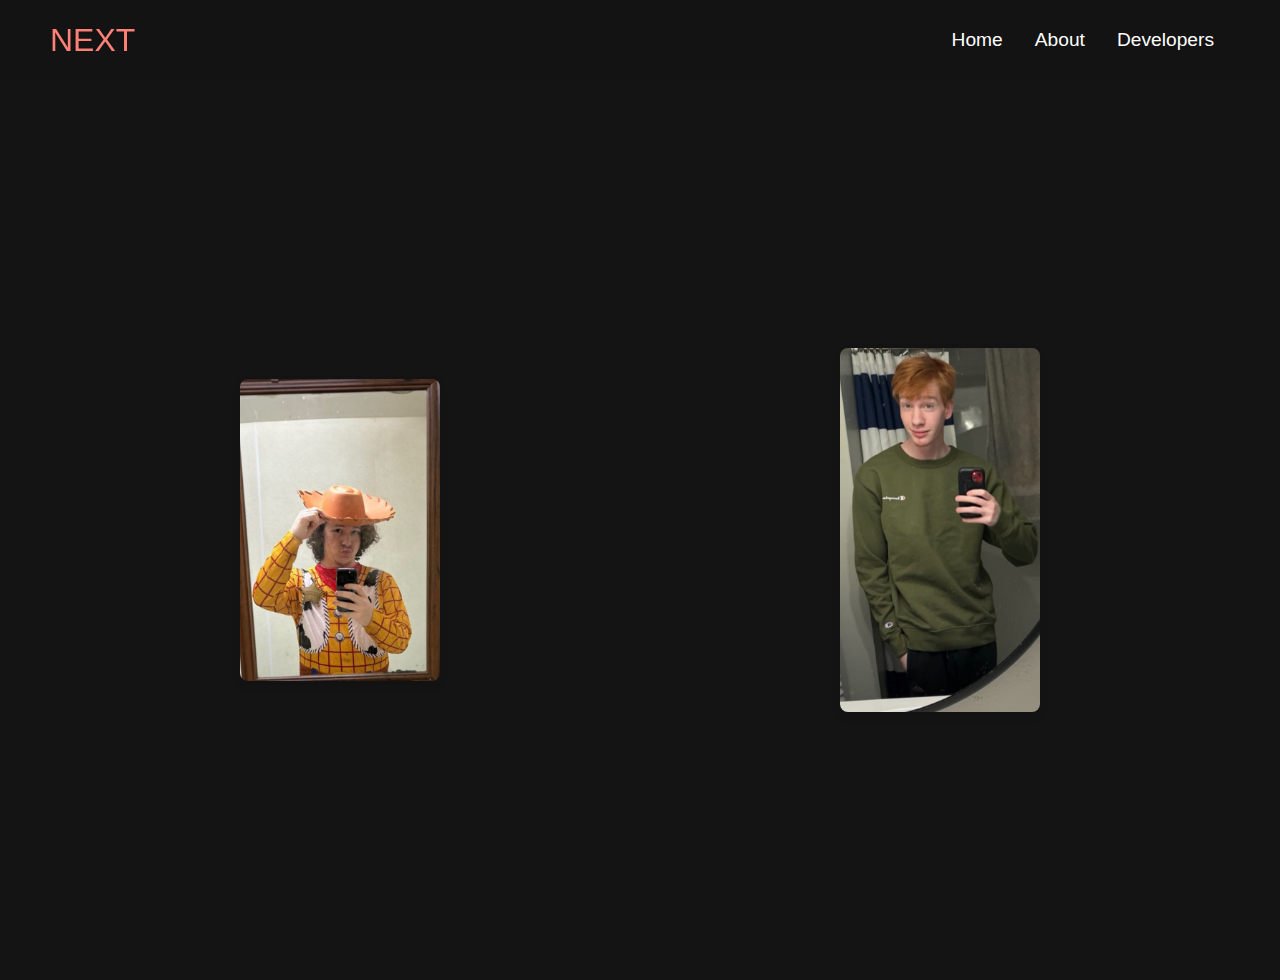
==== website/developer.html @ a8493765 "Folder changes" ====
<!DOCTYPE html>
<html lang="en">

<head>
    <meta charset="UTF-8">
    <meta name="viewport" content="width=device-width, initial-scale=1.0">
    <title>Developers</title>
    <link rel="stylesheet" type="text/css" href="styles.css">
</head>

<body>

    <nav class="navbar">
        <div class="navbar__container">
            <a href="/website/index.html" id="navbar__logo">NEXT</a>
            <div class="navbar__toggle" id="mobile-menu">
                <span class="bar"></span>
                <span class="bar"></span>
                <span class="bar"></span>
            </div>
            <ul class="navbar__menu">
                <li class="navbar__item">
                    <a href="/website/index.html" class="navbar__links">
                        Home
                    </a>
                </li>
                <li class="navbar__item">
                    <a href="/website/about.html" class="navbar__links">
                        About
                    </a>
                </li>
                <li class="navbar__item">
                    <a href="/website/developer.html" class="navbar__links">
                        Developers
                    </a>
                </li>
            </ul>
        </div>
    </nav>
    
    <div class="wrapper">
        <div class="image">
            <img src="/website/images/IMG_3462.jpg" class="left-image">
            <img src="/website/images/IMG_3464.jpg" class="right-image">

            <div class="content right-content">
                <h1>Something idk</h1>
                <p>Github</p>
                <a href="https://github.com/ShadowRL76" target="_blank">https://github.com/ShadowRL76</a>
            </div>
            <!---------------------------------------------------------------------------------------------------------------------->
            <div class="content left-content">
                <h1>Something idk</h1>
                <p>Github</p>
                <a href="https://github.com/KillerCube1" class="animated-link" target="_blank">https://github.com/KillerCube1</a>
            </div>

            <div class="content middle-content">
                
                <!----------<p>Github</p>-->
            </div>
    </div>
    <script src="devloper.js"></script>
    
    
</html>
---- website/styles.css ----
* {
    box-sizing: border-box;
    margin: 0;
    padding: 0;
    font-family: 'Kumbh Sans', sans-serif;

    body{
        background-color: #141414;
    }
}

.main__content h1, .main__content h2 {
    transition: all 0.3s ease;
}

.main__content h1:hover, .main__content h2:hover {
    transform: scale(1.55) rotateX(10deg) rotateY(10deg); 
}

.main__content h1:hover {
    animation: warp 1s forwards; 
}

.main__content h2:hover {
    animation: warp 1s forwards; 
}

.main__buttons {
    font-family: 'Roboto', sans-serif;
    background-color: #CC0000;
    border: 3px solid white; 
    color: white;
    text-align: center;
    text-decoration: none;
    display: inline-block;
    font-size: 26px;
    border-radius: 18px;
    width: 190px;
    height: 48px;
    display: block;
    margin-left: 265px;
    margin: 20px auto;
    margin-bottom: 10px;
    transition: all 0.1s ease-in-out;
    position: relative; 

}

.main__buttons:hover {
    transform: scale(1.1);
    box-shadow: 0 0 20px #fff, 0 0 40px #fff, 0 0 60px #fff, 0 0 80px #CC0000; 
    text-shadow: 0 0 20px #fff, 0 0 40px #fff, 0 0 60px #fff, 0 0 80px #CC0000; 
}


.main__img--container {
    display: flex;
    flex-direction: column;
    align-items: flex-end;
    justify-content: flex-start;
}

.logo-container {
    transition: transform 0.3s; 
}

.main__logo {
    width: 200px; 
    margin-bottom: 100px; 
    transition: transform 1s ease-in-out; 
}

.main__logo:hover {
    transform: scale(2.5) rotate(-5deg); 
}

.main__logo:hover {
    transform: scale(2.5) rotate(-5deg); 
}

.main__logo:not(:hover) {
    transform: scale(1) rotate(0deg); 
}

.buttons-container {
    display: flex;
    flex-direction: column;
    align-items: flex-end;
}



/*NavBar Section CSS */

.navbar {
    background: #131313;
    height: 80px;
    display: flex;
    justify-content: center;
    align-items: center;
    font-size: 1.2rem;
    position: sticky;
    top: 0;
    z-index: 999;
}

.navbar__container {
    display: flex;
    align-items: center; 
    justify-content: flex-start; 
    height: 80px;
    z-index: 1;
    width: 100%;
    max-width: 1300px;
    margin: 0 auto;
    padding: 0 50px;
}


.navbar__menu {
    display: flex;
    align-items: center;
    list-style: none;
    text-align: center;
    margin-left: auto; 
}

.navbar__image {
    width: 50px; 
    height: auto; 
    margin-right: 0.5rem;
    margin-left: 0.5rem; 
}


#navbar__logo {
    background-color: #ff8177;
    background-image: linear-gradient(to top, #ff0844, 0%, #ffb199, 100%);
    background-size: 100%;
    -webkit-background-clip: text;
    -moz-background-clip: text;
    -webkit-text-fill-color: transparent;
    -moz-text-fill-color: transparent;
    display: flex;
    align-items: center;
    cursor: pointer;
    text-decoration: none;
    font-size: 2rem;
}


.navbar__menu {
    display: flex;
    align-items: center;
    list-style: none;
    text-align: center;
}

.navbar__item {
    height: 80px;
}

.navbar__links {
    color: #fff;
    display: flex;
    align-items: center;
    justify-content: center;
    text-decoration: none;
    padding: 0 1rem;
    height: 100%;
}

.navbar__links:hover {
    color: #f77062;
    transition: all 0.3s ease;
}



/*Hero Section CSS */

.main {
    background-color: #141414;
}


.stars-container {
    position: fixed;
    top: 0;
    left: 0;
    width: 100%;
    height: 100%;
    pointer-events: none;
}

.star {
    position: absolute;
    background-color: white;
    width: 2px;
    height: 2px;
    border-radius: 50%;
    animation: fallAnimation linear infinite;
}
@keyframes fallAnimation {
    0% {
        transform: translateY(-10vh);
        opacity: 1;
    }
    100% {
        transform: translateY(110vh);
        opacity: 0;
    }
}

.main__container {
    display: grid;
    grid-template-columns: 1fr 1fr;
    align-items: center;
    justify-self: center;
    margin: 0 auto;
    height: 91.2vh;
    z-index: 1;
    width: 100%;
    max-width: 1300px;
    padding: 0 50px;
}

.main__content h1 {
    font-size: 4rem;
    background-color: #ff8177;
    background-image: linear-gradient(to top, #ff0844 0%, #ffb199 100%);
    background-size: 100%;
    -webkit-background-clip: text;
    -moz-background-clip: text;
    -webkit-text-fill-color: transparent;
    -moz-text-fill-color: transparent;
}

.main__content h2 {
    font-size: 4rem;
    background-color: #ff8177;
    background-image: linear-gradient(to top, #b721ff 0%, #21d4fd 100%);
    background-size: 100%;
    -webkit-background-clip: text;
    -moz-background-clip: text;
    -webkit-text-fill-color: transparent;
    -moz-text-fill-color: transparent;
}

/* About Section CSS */
.about {
    background: #141414;
    display: flex;
    flex-direction: column;
    align-items: center;
    justify-content: center;
    min-height: 100vh; /* Fill at least the viewport height */
    padding: 50px;
    color: #fff;
    text-align: center;
}

.about h1 {
    background: linear-gradient(to right, #ff8177, #ff867a, #ff8c7f, #f99185, #cf556c, #b12a5b);
    background-clip: text;
    -webkit-background-clip: text;
    color: transparent;
    font-size: 3rem;
    margin-bottom: 2rem;
    animation: slideInDown 1s ease;
}

.about__container {
    display: flex;
    justify-content: center;
    flex-wrap: wrap;
    gap: 2rem;
    max-width: 100%;
    overflow-x: auto;
}

/* Additional Styles */
.about__container > * {
    flex: 1 1 300px; /* Ensure equal width for items, adjust as needed */
    max-width: 400px; /* Limit maximum width of items */
    background-color: rgba(255, 255, 255, 0.1); /* Semi-transparent background */
    padding: 20px;
    border-radius: 10px;
    box-shadow: 0 0 10px rgba(0, 0, 0, 0.3); /* Add shadow for depth */
}

@media (max-width: 768px) {
    .about__container > * {
        flex-basis: calc(50% - 20px); /* Adjust for smaller screens */
    }
}
/* Styles for How to Play section */
.about__card:nth-child(2),
.about__card:nth-child(3) {
    background-color: #333; /* Update background color */
    color: #fff; /* Update text color */
    padding: 20px;
    border-radius: 10px;
    box-shadow: 0 4px 8px rgba(0, 0, 0, 0.1);
}

.about__card:nth-child(2) p,
.about__card:nth-child(3) p {
    font-size: 16px;
    line-height: 1.6;
}

.about__card:nth-child(2) h2,
.about__card:nth-child(3) h2 {
    color: #fff; /* Update heading color */
    font-size: 24px;
    margin-bottom: 10px;
}


.about__card:nth-child(2) p,
.about__card:nth-child(3) p {
    font-size: 16px;
    line-height: 1.6;
}

.about__card:nth-child(2) h2,
.about__card:nth-child(3) h2 {
    color: #333;
    font-size: 24px;
    margin-bottom: 10px;
}

/* Download button style */
.download-button {
    display: inline-block;
    background-color: #007bff;
    color: #fff;
    text-decoration: none;
    padding: 10px 20px;
    border-radius: 5px;
    transition: background-color 0.3s ease;
}

.download-button:hover {
    background-color: #0056b3;
}


/* Developer Section CSS */

/* General styles */
body {
    margin: 0;
    padding: 0;
    font-family: Arial, sans-serif;
    background-color: #141414; /* Changed background to dark */
    color: #fff; /* Changed text color to white */
}

.wrapper {
    display: flex;
    justify-content: center;
    align-items: center;
    height: 100vh;
}

.image {
    position: relative;
    width: 800px;
    display: flex;
    justify-content: space-between;
    align-items: center;
}

.left-image,
.right-image {
    width: 200px;
    height: auto;
    border-radius: 8px;
    box-shadow: 0 4px 8px rgba(0, 0, 0, 0.1);
    transition: transform 0.6s cubic-bezier(0.25, 0.45, 0.45, 0.95);
}

.left-image:hover,
.right-image:hover {
    transform: scale(1.05);
}

/* Content styles */
.content {
    position: absolute;
    background-color: rgba(0, 0, 0, 0.9); /* Changed background color to dark */
    padding: 20px;
    border-radius: 8px;
    box-shadow: 0 2px 4px rgba(0, 0, 0, 0.1);
    transition: opacity 0.3s ease;
    opacity: 0;
    color: #fff; /* Changed text color to white */
    max-width: 300px;
    z-index: 1;
}

.content h1 {
    font-size: 24px;
    margin-top: 0;
}

.content p {
    margin: 10px 0;
}

.content a {
    display: inline-block;
    padding: 8px 16px;
    margin-top: 10px;
    color: #fff;
    background-color: #007bff;
    border-radius: 4px;
    text-decoration: none;
    transition: background-color 0.3s;
}

.content a:hover {
    background-color: #0056b3;
}

/* Positioning and transitions */
.left-content {
    left: -250px;
    top: 50%;
    transform: translateY(-50%);
}

.right-content {
    right: -250px;
    top: 50%;
    transform: translateY(-50%);
}

.image:hover .content {
    opacity: 1;
}
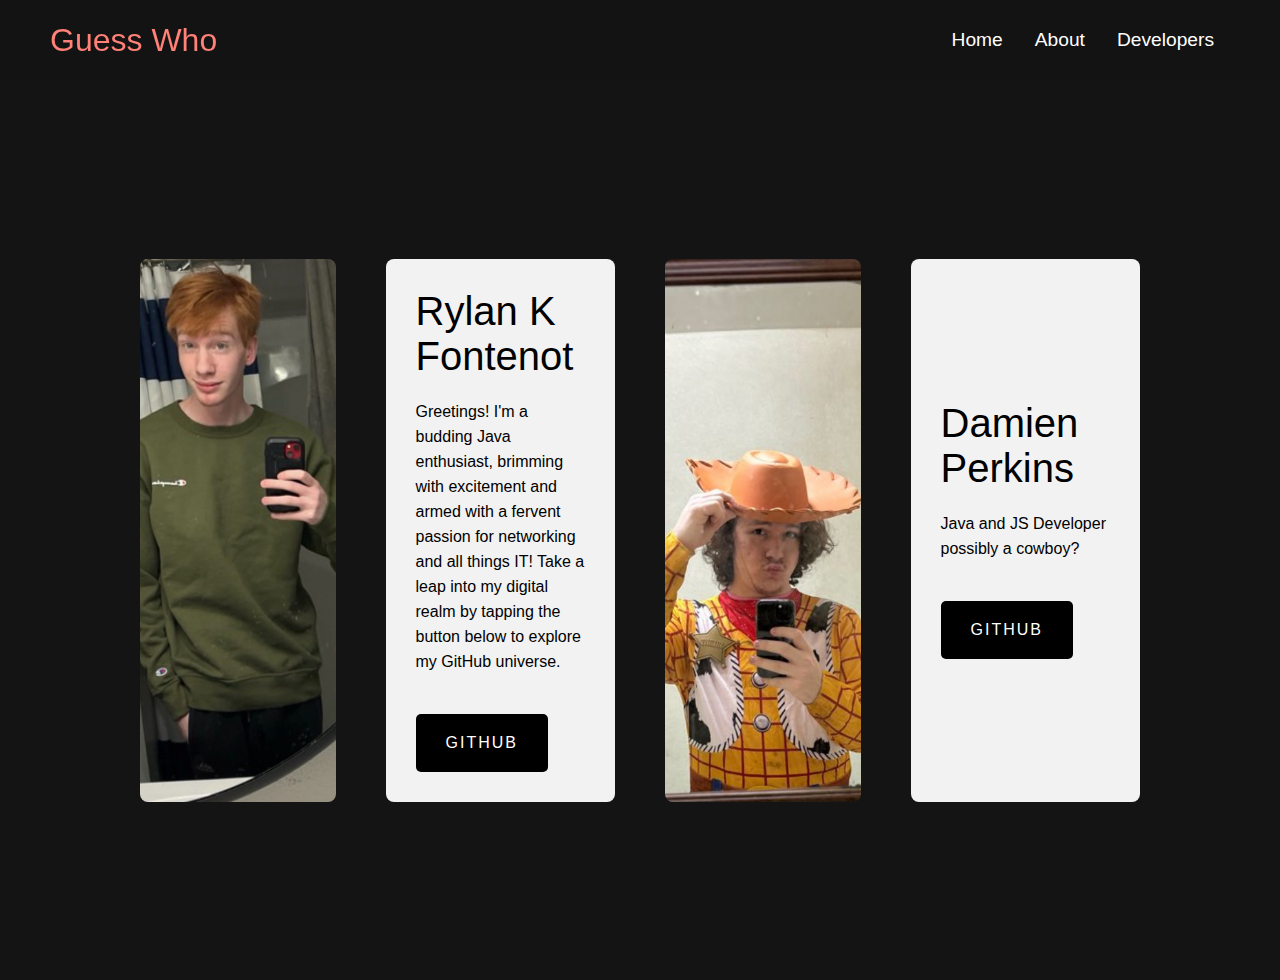
==== commit e9c03be4: "Animations and developer page update" ====
--- a/website/developer.html
+++ b/website/developer.html
@@ -7,12 +7,10 @@
     <title>Developers</title>
     <link rel="stylesheet" type="text/css" href="styles.css">
 </head>
-
 <body>
-
     <nav class="navbar">
         <div class="navbar__container">
-            <a href="/website/index.html" id="navbar__logo">NEXT</a>
+            <a href="/website/index.html" id="navbar__logo">Guess Who</a>
             <div class="navbar__toggle" id="mobile-menu">
                 <span class="bar"></span>
                 <span class="bar"></span>
@@ -37,30 +35,34 @@
             </ul>
         </div>
     </nav>
+<body>
+
     
     <div class="wrapper">
-        <div class="image">
-            <img src="/website/images/IMG_3462.jpg" class="left-image">
-            <img src="/website/images/IMG_3464.jpg" class="right-image">
-
-            <div class="content right-content">
-                <h1>Something idk</h1>
-                <p>Github</p>
-                <a href="https://github.com/ShadowRL76" target="_blank">https://github.com/ShadowRL76</a>
+        <section>
+            <div class="container">
+                <!-- First set of elements -->
+                <div class="left"></div>
+                <div class="right">
+                    <div class="content">
+                        <h1>Rylan K Fontenot</h1>
+                        <p>Greetings! I'm a budding Java enthusiast, brimming with excitement and armed with a fervent passion for networking and all things IT! Take a leap into my digital realm by tapping the button below to explore my GitHub universe.</p> 
+                        <a href="https://github.com/ShadowRL76" class="btn">Github</a>
+                    </div>
+                </div>
+                
+                <!-- Second set of elements -->
+                <div class="left opposite"></div>
+                <div class="right opposite">
+                    <div class="content">
+                        <h1>Damien Perkins</h1>
+                        <p>Java and JS Developer possibly a cowboy?</p>
+                        <a href="https://github.com/KillerCube1" class="btn">GitHub</a>
+                    </div>
+                </div>
             </div>
-            <!---------------------------------------------------------------------------------------------------------------------->
-            <div class="content left-content">
-                <h1>Something idk</h1>
-                <p>Github</p>
-                <a href="https://github.com/KillerCube1" class="animated-link" target="_blank">https://github.com/KillerCube1</a>
-            </div>
-
-            <div class="content middle-content">
-                
-                <!----------<p>Github</p>-->
-            </div>
+        </section>
     </div>
-    <script src="devloper.js"></script>
-    
-    
+    <script src="developer.js"></script>
+</body>
 </html>
--- a/website/styles.css
+++ b/website/styles.css
@@ -310,6 +310,14 @@
     line-height: 1.6;
 }
 
+
+
+.about__card:nth-child(2) p,
+.about__card:nth-child(3) p {
+    font-size: 16px;
+    line-height: 1.6;
+}
+
 .about__card:nth-child(2) h2,
 .about__card:nth-child(3) h2 {
     color: #fff; /* Update heading color */
@@ -317,19 +325,6 @@
     margin-bottom: 10px;
 }
 
-
-.about__card:nth-child(2) p,
-.about__card:nth-child(3) p {
-    font-size: 16px;
-    line-height: 1.6;
-}
-
-.about__card:nth-child(2) h2,
-.about__card:nth-child(3) h2 {
-    color: #333;
-    font-size: 24px;
-    margin-bottom: 10px;
-}
 
 /* Download button style */
 .download-button {
@@ -346,98 +341,103 @@
     background-color: #0056b3;
 }
 
-
 /* Developer Section CSS */
 
 /* General styles */
-body {
-    margin: 0;
-    padding: 0;
-    font-family: Arial, sans-serif;
-    background-color: #141414; /* Changed background to dark */
-    color: #fff; /* Changed text color to white */
-}
-
-.wrapper {
-    display: flex;
-    justify-content: center;
-    align-items: center;
-    height: 100vh;
-}
-
-.image {
-    position: relative;
-    width: 800px;
-    display: flex;
-    justify-content: space-between;
-    align-items: center;
-}
-
-.left-image,
-.right-image {
-    width: 200px;
-    height: auto;
+
+section {
+    min-height: 100vh;
+    width: 100%;
+    display: flex;
+    align-items: center;
+    justify-content: center;
+}
+
+.container {
+    width: 90%;
+    max-width: 1000px;
+    margin: 0 auto;
+    display: flex;
+    justify-content: space-between; /* This ensures equal space between the elements */
+}
+
+.left,
+.right {
+    width: 45%; /* Set the width to accommodate both images and content */
+    min-height: 400px; /* Set the minimum height */
     border-radius: 8px;
-    box-shadow: 0 4px 8px rgba(0, 0, 0, 0.1);
-    transition: transform 0.6s cubic-bezier(0.25, 0.45, 0.45, 0.95);
-}
-
-.left-image:hover,
-.right-image:hover {
-    transform: scale(1.05);
-}
-
-/* Content styles */
-.content {
-    position: absolute;
-    background-color: rgba(0, 0, 0, 0.9); /* Changed background color to dark */
-    padding: 20px;
-    border-radius: 8px;
-    box-shadow: 0 2px 4px rgba(0, 0, 0, 0.1);
-    transition: opacity 0.3s ease;
-    opacity: 0;
-    color: #fff; /* Changed text color to white */
-    max-width: 300px;
-    z-index: 1;
-}
-
-.content h1 {
-    font-size: 24px;
-    margin-top: 0;
-}
-
-.content p {
-    margin: 10px 0;
-}
-
-.content a {
+}
+
+.left {
+    background: url('/website/images/IMG_3464.jpg') no-repeat center/cover; /* Adjust the path and image */
+    margin-right: 50px; /* Add more spacing */
+}
+
+.left.opposite {
+    background: url('/website/images/IMG_3462.jpg') no-repeat center/cover; /* Adjust the path and image */
+    margin-left: 50px; /* Add more spacing */
+}
+
+.right,
+.right.opposite {
+    background-color: #f2f2f2; /* Set the background color */
+    display: flex;
+    align-items: center;
+    justify-content: center;
+    padding: 30px;
+}
+
+.right h1,
+.right.opposite h1 {
+    font-size: 40px;
+    font-weight: lighter;
+    color: black;
+}
+
+.right p,
+.right.opposite p {
+    margin: 20px 0;
+    font-weight: 500;
+    line-height: 25px;
+    color: black;
+}
+
+.right a,
+.right.opposite a {
+    text-decoration: none;
+    text-transform: uppercase;
+    background-color: black;
+    color: white;
+    padding: 20px 30px;
     display: inline-block;
-    padding: 8px 16px;
-    margin-top: 10px;
-    color: #fff;
-    background-color: #007bff;
-    border-radius: 4px;
-    text-decoration: none;
-    transition: background-color 0.3s;
-}
-
-.content a:hover {
-    background-color: #0056b3;
-}
-
-/* Positioning and transitions */
-.left-content {
-    left: -250px;
-    top: 50%;
-    transform: translateY(-50%);
-}
-
-.right-content {
-    right: -250px;
-    top: 50%;
-    transform: translateY(-50%);
-}
-
-.image:hover .content {
-    opacity: 1;
-}
+    letter-spacing: 2px;
+    border-radius: 5px;
+    margin-top: 20px;
+}
+
+.btn:hover {
+    background-color: rebeccapurple;
+}
+
+
+@keyframes slideFromLeft {
+    from {
+        transform: translateX(-100%);
+        opacity: 0;
+    }
+    to {
+        transform: translateX(0);
+        opacity: 1;
+    }
+}
+
+@keyframes slideFromRight {
+    from {
+        transform: translateX(100%);
+        opacity: 0;
+    }
+    to {
+        transform: translateX(0);
+        opacity: 1;
+    }
+}
